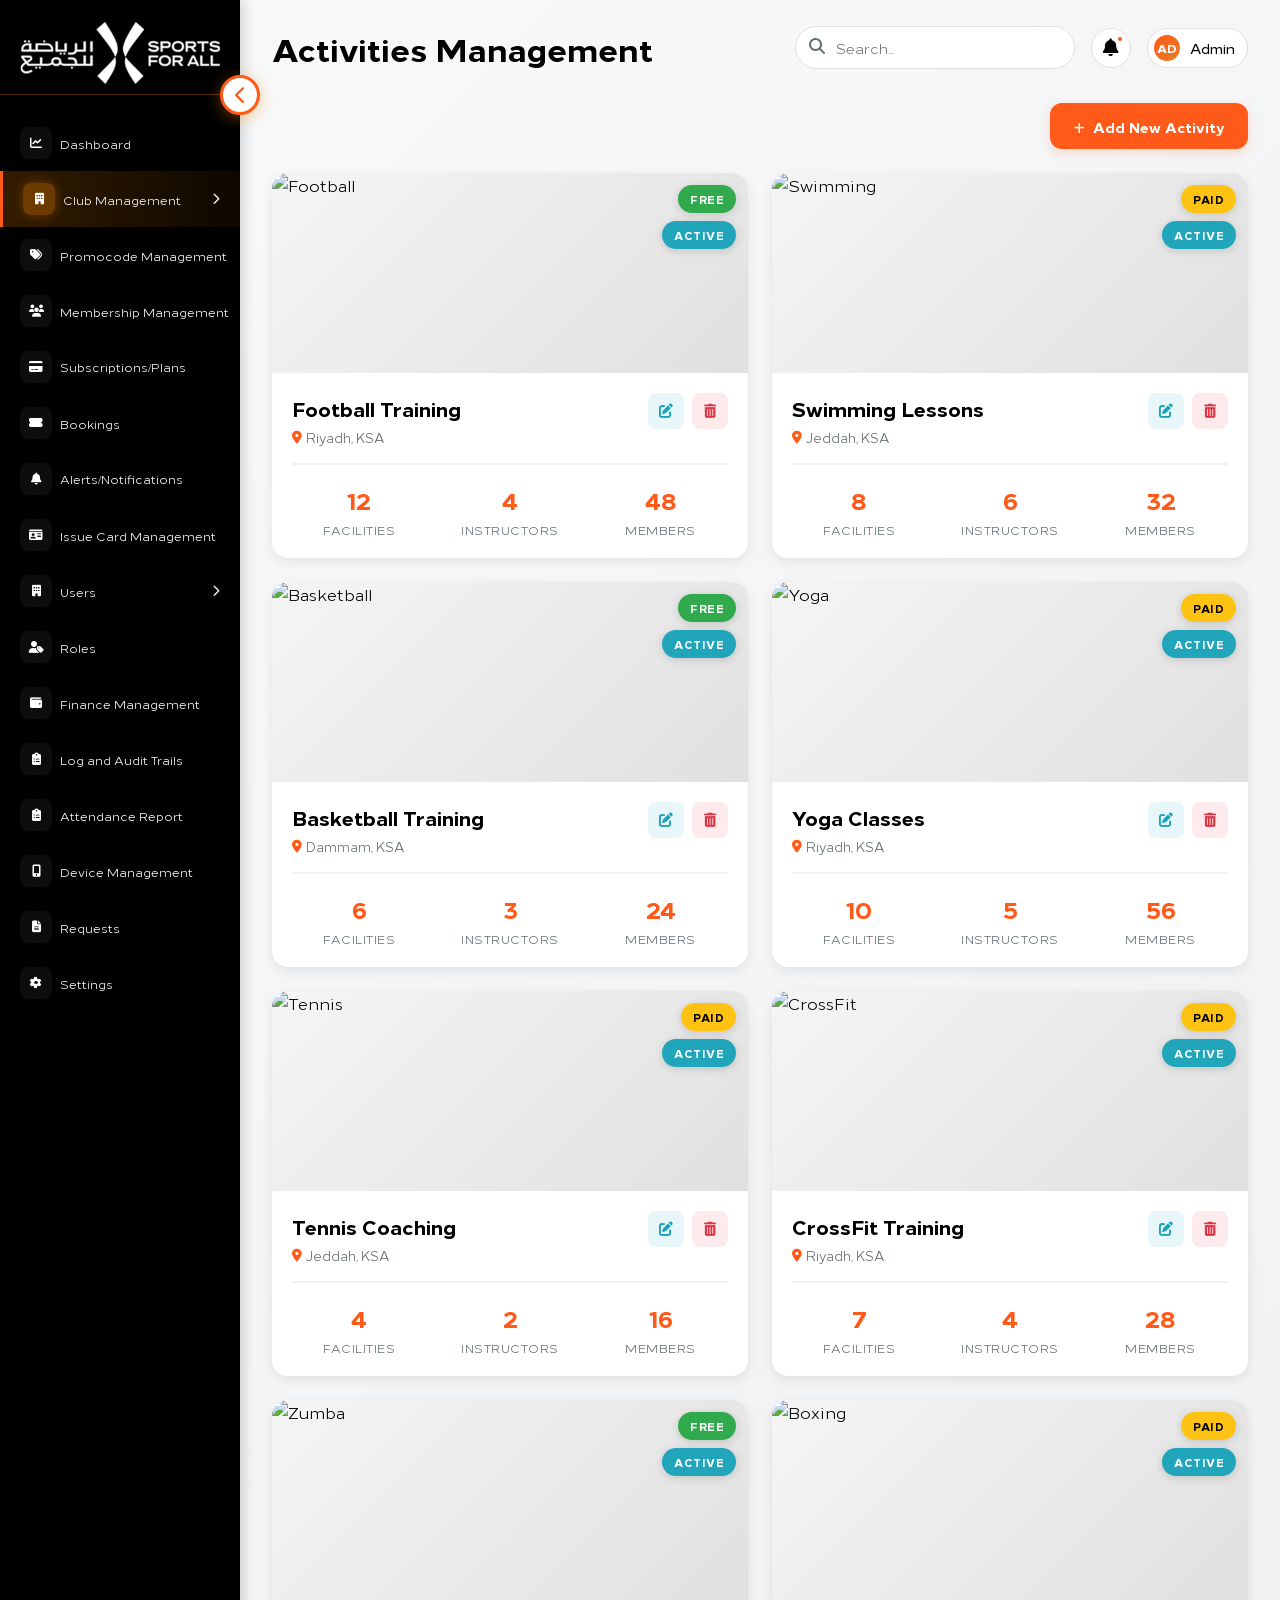
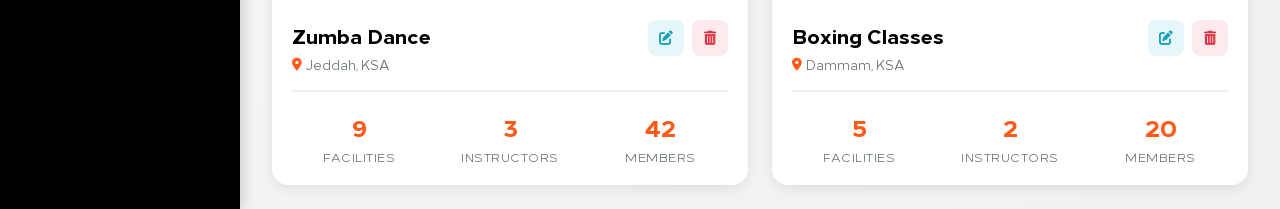
==== activity_master.html @ 1f958619 "initial commit" ====
<!DOCTYPE html>
<html lang="en">
<head>
    <meta charset="UTF-8">
    <meta name="viewport" content="width=device-width, initial-scale=1.0">
    <title>Activities Management - Club Management System</title>
    <link rel="stylesheet" href="https://cdnjs.cloudflare.com/ajax/libs/font-awesome/6.4.0/css/all.min.css">
    <link rel="stylesheet" href="assets/fonts/main_font/stylesheet.css">
    <link rel="stylesheet" href="assets/css/activity_style.css">
    <link rel="stylesheet" href="assets/css/style.css">
    <style>
        
        .logo {
            padding: 0 20px 8px;
            border-bottom: 1px solid rgba(255, 140, 0, 0.3);
            margin-bottom: 20px;
            transition: all 0.3s ease;
            min-height: 75px; 
        }
        
        .logo img{
            width: 100%;
        }

        .collaps_logo{
            display: none;
        }

        .sidebar.collapsed .collaps_logo{
            display: block;
            width: 100%;
            margin: auto;
        }

        .sidebar.collapsed .main_logo{
            display: none;
        }

        .sidebar.collapsed .logo p {
            display: none;
        }

        .menu-toggle {
            position: absolute;
            top: 75px;
            right: -20px;
            width: 40px;
            height: 40px;
            background: white;
            border: 3px solid var(--orange-color);
            border-radius: 50%;
            cursor: pointer;
            z-index: 1001;
            display: flex;
            justify-content: center;
            align-items: center;
            transition: all 0.3s;
            box-shadow: 0 3px 15px rgba(255, 140, 0, 0.4);
        }

        .menu-toggle:hover {
            background: var(--orange-color);
            transform: scale(1.15);
            box-shadow: 0 5px 20px rgba(255, 140, 0, 0.6);
        }

        .menu-toggle::before {
            content: '\f053';
            font-family: 'Font Awesome 6 Free';
            font-weight: 900;
            font-size: 18px;
            color: var(--orange-color);
            transition: all 0.3s;
        }

        .menu-toggle:hover::before {
            color: white;
        }

        .sidebar.collapsed .menu-toggle {
            right: -20px;
        }

        .sidebar.collapsed .menu-toggle::before {
            content: '\f054';
        }

        .nav-group { display: block; }
        .nav-group .nav-item { position: relative; }
        .nav-group .nav-item .caret { margin-left: auto; transition: transform 0.25s ease; color: rgba(255,255,255,0.9); font-size: 12px; display:flex; align-items:center; }
        .nav-group.open .nav-item .caret { transform: rotate(90deg); }

        .sub-menu {
            max-height: 0;
            overflow: hidden;
            transition: max-height 0.28s ease;
            margin-left: 4px;
        }
        .nav-group.open .sub-menu { max-height: 600px; /* enough for a few items */ }

        .sub-menu a {
            display: flex;
            align-items: center;
            gap: 8px;
            padding: 10px 36px;
            color: white !important;
            text-decoration: none !important;
            font-size: 13px;
            background: transparent;
        }
        .sub-menu a:hover {
            background: rgba(255,140,0,0.08);
        }

        /* hide submenu when sidebar is collapsed */
        .sidebar.collapsed .sub-menu { display: none !important; }

    </style>

</head>
<body>
       <button class="mobile-toggle" id="mobileToggle">
        <span></span>
        <span></span>
        <span></span>
    </button>

    <div class="sidebar-overlay" id="sidebarOverlay"></div>

    <div class="container">
        <div class="sidebar" id="sidebar">
            <button class="menu-toggle" id="menuToggle"></button>
            
            <div class="logo">
                <img class="main_logo" src="assets/img/logo.png" alt="">
                <img class="collaps_logo" src="assets/img/logo_fav.png" alt="">
            </div>
            <a href="index.html" class="nav-item ">
                    <span class="icon"><i class="fas fa-chart-line"></i></span>
                    <span class="text">Dashboard</span>
                </a>

                 <div class="nav-group">
                    <a href="#" class="nav-item nav-toggle active">
                        <span class="icon"><i class="fas fa-building"></i></span>
                        <span class="text">Club Management</span>
                        <span class="caret"><i class="fas fa-chevron-right"></i></span>
                    </a>
                    <div class="sub-menu">
                       <!-- <a href="#" class="nav-item active" data-page="dashboard">
                        <i class="fas fa-home"></i>
                        <span>Dashboard</span>
                            </a> -->
                     <a href="club_management.html" class="nav-item" data-page="clubs">
                            <i class="fas fa-building"></i>
                            <span>Clubs</span>
                        </a>
                        <a href="facilities-page.html" class="nav-item" data-page="facilities">
                            <i class="fas fa-door-open"></i>
                            <span>Facilities</span>
                        </a>
                        <a href="activity_master.html" class="nav-item active" data-page="activities">
                            <i class="fas fa-running"></i>
                            <span>Activities</span>
                        </a>
                         <a href="location_master.html" class="nav-item" data-page="locationmaster">
                            <i class="fas fa-map-marker-alt"></i>
                            <span>Location Master</span>
                        </a>
    
                        
                    </div>
                </div>


                <a href="promocode_management.html" class="nav-item">
                <span class="icon"><i class="fas fa-tags"></i></span>
                <span class="text">Promocode Management</span>
                </a>

               
                <a href="membership_management.html" class="nav-item">
                    <span class="icon"><i class="fas fa-users"></i></span>
                    <span class="text">Membership Management</span>
                </a>

                <a href="subscription.html" class="nav-item">
                    <span class="icon"><i class="fas fa-credit-card"></i></span>
                    <span class="text">Subscriptions/Plans</span>
                </a>

                   <a href="subscription.html" class="nav-item">
                    <span class="icon"><i class="fas fa-ticket-alt"></i></span>
                    <span class="text">Bookings</span>
                    </a>

                     <a href="subscription.html" class="nav-item">
                        <span class="icon"><i class="fas fa-bell"></i></span>
                        <span class="text">Alerts/Notifications</span>
                        </a>

                      <a href="subscription.html" class="nav-item">
                        <span class="icon"><i class="fas fa-id-card"></i></span>
                        <span class="text">Issue Card Management</span>
                        </a>

                    <div class="nav-group">
                    <a href="#" class="nav-item nav-toggle">
                        <span class="icon"><i class="fas fa-building"></i></span>
                        <span class="text">Users</span>
                        <span class="caret"><i class="fas fa-chevron-right"></i></span>
                    </a>
                    <div class="sub-menu">
                         <a href="#" class="nav-item" data-page="trainer">
                        <i class="fas fa-user-shield"></i>
                        <span>Administrators</span>
                        </a>


                        <a href="#" class="nav-item" data-page="traner">
                            <i class="fas fa-running"></i>
                            <span>Trainers</span>
                        </a> 

                        <a href="#" class="nav-item" data-page="traner">
                            <i class="fas fa-hands-helping"></i>
                            <span>Volunteer</span>
                        </a> 
                       
                    </div>
                </div>

                    <a href="subscription.html" class="nav-item">
                    <span class="icon"><i class="fas fa-user-tag"></i></span>
                    <span class="text">Roles</span>
                    </a>

                     <a href="subscription.html" class="nav-item">
                    <span class="icon"><i class="fas fa-wallet"></i></span>
                    <span class="text">Finance Management</span>
                    </a>

                          <a href="subscription.html" class="nav-item">
                        <span class="icon"><i class="fas fa-clipboard-list"></i></span>
                        <span class="text">Log and Audit Trails</span>
                        </a>


        

                <a href="attendance-report.html" class="nav-item">
                    <span class="icon"><i class="fas fa-clipboard-list"></i></span>
                    <span class="text">Attendance Report</span>
                </a>


                <a href="device-management.html" class="nav-item">
                    <span class="icon"><i class="fas fa-mobile-alt"></i></span>
                    <span class="text">Device Management</span>
                </a>



                <a href="requests.html" class="nav-item">
                    <span class="icon"><i class="fas fa-file-alt"></i></span>
                    <span class="text">Requests</span>
                </a>

                <a href="settings.html" class="nav-item">
                    <span class="icon"><i class="fas fa-cog"></i></span>
                    <span class="text">Settings</span>
                </a>

        </div>
        <!-- Main Content -->
        <div class="main-content">
            <div class="page-header">
                <h1>Activities Management</h1>

                  <div class="header-right">
                    <div class="search-container">
                        <i class="fas fa-search search-icon"></i>
                        <input type="text" class="search-input" placeholder="Search...">
                    </div>
                    <button class="icon-button">
                        <i class="fas fa-bell" style="font-size: 18px;"></i>
                        <span class="notification-badge"></span>
                    </button>
                    <div class="profile-section">
                        <div class="profile-pic">AD</div>
                        <span class="profile-name">Admin</span>
                    </div>
                </div>
                
            </div>

            <div class="header-actions header-actionbet_end">
                    <button class="add-btn">
                        <span>+</span> Add New Activity
                    </button>
                </div>

            <div class="activities-grid">
                <!-- Activity Card 1 - Football -->
                <div class="activity-card">
                    <div class="activity-image">
                        <img src="https://images.unsplash.com/photo-1579952363873-27f3bade9f55?w=500&h=300&fit=crop" alt="Football">
                        <div class="activity-badges">
                            <span class="badge badge-free">Free</span>
                            <span class="badge badge-status">Active</span>
                        </div>
                    </div>
                    <div class="activity-content">
                        <div class="activity-header">
                            <div>
                                <h3 class="activity-title">Football Training</h3>
                                <p class="activity-location">Riyadh, KSA</p>
                            </div>
                            <div class="activity-actions">
                                <div class="action-icon edit"><i class="fas fa-edit"></i></div>
                                <div class="action-icon delete"><i class="fas fa-trash-alt"></i></div>
                            </div>
                        </div>
                        <div class="activity-stats">
                            <div class="stat-item">
                                <div class="stat-number">12</div>
                                <div class="stat-label">Facilities</div>
                            </div>
                            <div class="stat-item">
                                <div class="stat-number">4</div>
                                <div class="stat-label">Instructors</div>
                            </div>
                            <div class="stat-item">
                                <div class="stat-number">48</div>
                                <div class="stat-label">Members</div>
                            </div>
                        </div>
                    </div>
                </div>

                <!-- Activity Card 2 - Swimming -->
                <div class="activity-card">
                    <div class="activity-image">
                        <img src="https://images.unsplash.com/photo-1519315901367-f34ff9154487?w=500&h=300&fit=crop" alt="Swimming">
                        <div class="activity-badges">
                            <span class="badge badge-paid">Paid</span>
                            <span class="badge badge-status">Active</span>
                        </div>
                    </div>
                    <div class="activity-content">
                        <div class="activity-header">
                            <div>
                                <h3 class="activity-title">Swimming Lessons</h3>
                                <p class="activity-location">Jeddah, KSA</p>
                            </div>
                            <div class="activity-actions">
                                <div class="action-icon edit"><i class="fas fa-edit"></i></div>
                                <div class="action-icon delete"><i class="fas fa-trash-alt"></i></div>
                            </div>
                        </div>
                        <div class="activity-stats">
                            <div class="stat-item">
                                <div class="stat-number">8</div>
                                <div class="stat-label">Facilities</div>
                            </div>
                            <div class="stat-item">
                                <div class="stat-number">6</div>
                                <div class="stat-label">Instructors</div>
                            </div>
                            <div class="stat-item">
                                <div class="stat-number">32</div>
                                <div class="stat-label">Members</div>
                            </div>
                        </div>
                    </div>
                </div>

                <!-- Activity Card 3 - Basketball -->
                <div class="activity-card">
                    <div class="activity-image">
                        <img src="https://images.unsplash.com/photo-1546519638-68e109498ffc?w=500&h=300&fit=crop" alt="Basketball">
                        <div class="activity-badges">
                            <span class="badge badge-free">Free</span>
                            <span class="badge badge-status">Active</span>
                        </div>
                    </div>
                    <div class="activity-content">
                        <div class="activity-header">
                            <div>
                                <h3 class="activity-title">Basketball Training</h3>
                                <p class="activity-location">Dammam, KSA</p>
                            </div>
                            <div class="activity-actions">
                                <div class="action-icon edit"><i class="fas fa-edit"></i></div>
                                <div class="action-icon delete"><i class="fas fa-trash-alt"></i></div>
                            </div>
                        </div>
                        <div class="activity-stats">
                            <div class="stat-item">
                                <div class="stat-number">6</div>
                                <div class="stat-label">Facilities</div>
                            </div>
                            <div class="stat-item">
                                <div class="stat-number">3</div>
                                <div class="stat-label">Instructors</div>
                            </div>
                            <div class="stat-item">
                                <div class="stat-number">24</div>
                                <div class="stat-label">Members</div>
                            </div>
                        </div>
                    </div>
                </div>

                <!-- Activity Card 4 - Yoga -->
                <div class="activity-card">
                    <div class="activity-image">
                        <img src="https://images.unsplash.com/photo-1544367567-0f2fcb009e0b?w=500&h=300&fit=crop" alt="Yoga">
                        <div class="activity-badges">
                            <span class="badge badge-paid">Paid</span>
                            <span class="badge badge-status">Active</span>
                        </div>
                    </div>
                    <div class="activity-content">
                        <div class="activity-header">
                            <div>
                                <h3 class="activity-title">Yoga Classes</h3>
                                <p class="activity-location">Riyadh, KSA</p>
                            </div>
                            <div class="activity-actions">
                                <div class="action-icon edit"><i class="fas fa-edit"></i></div>
                                <div class="action-icon delete"><i class="fas fa-trash-alt"></i></div>
                            </div>
                        </div>
                        <div class="activity-stats">
                            <div class="stat-item">
                                <div class="stat-number">10</div>
                                <div class="stat-label">Facilities</div>
                            </div>
                            <div class="stat-item">
                                <div class="stat-number">5</div>
                                <div class="stat-label">Instructors</div>
                            </div>
                            <div class="stat-item">
                                <div class="stat-number">56</div>
                                <div class="stat-label">Members</div>
                            </div>
                        </div>
                    </div>
                </div>

                <!-- Activity Card 5 - Tennis -->
                <div class="activity-card">
                    <div class="activity-image">
                        <img src="https://images.unsplash.com/photo-1622279457486-62dcc4a431d6?w=500&h=300&fit=crop" alt="Tennis">
                        <div class="activity-badges">
                            <span class="badge badge-paid">Paid</span>
                            <span class="badge badge-status">Active</span>
                        </div>
                    </div>
                    <div class="activity-content">
                        <div class="activity-header">
                            <div>
                                <h3 class="activity-title">Tennis Coaching</h3>
                                <p class="activity-location">Jeddah, KSA</p>
                            </div>
                            <div class="activity-actions">
                                <div class="action-icon edit"><i class="fas fa-edit"></i></div>
                                <div class="action-icon delete"><i class="fas fa-trash-alt"></i></div>
                            </div>
                        </div>
                        <div class="activity-stats">
                            <div class="stat-item">
                                <div class="stat-number">4</div>
                                <div class="stat-label">Facilities</div>
                            </div>
                            <div class="stat-item">
                                <div class="stat-number">2</div>
                                <div class="stat-label">Instructors</div>
                            </div>
                            <div class="stat-item">
                                <div class="stat-number">16</div>
                                <div class="stat-label">Members</div>
                            </div>
                        </div>
                    </div>
                </div>

                <!-- Activity Card 6 - CrossFit -->
                <div class="activity-card">
                    <div class="activity-image">
                        <img src="https://images.unsplash.com/photo-1534438327276-14e5300c3a48?w=500&h=300&fit=crop" alt="CrossFit">
                        <div class="activity-badges">
                            <span class="badge badge-paid">Paid</span>
                            <span class="badge badge-status">Active</span>
                        </div>
                    </div>
                    <div class="activity-content">
                        <div class="activity-header">
                            <div>
                                <h3 class="activity-title">CrossFit Training</h3>
                                <p class="activity-location">Riyadh, KSA</p>
                            </div>
                            <div class="activity-actions">
                                <div class="action-icon edit"><i class="fas fa-edit"></i></div>
                                <div class="action-icon delete"><i class="fas fa-trash-alt"></i></div>
                            </div>
                        </div>
                        <div class="activity-stats">
                            <div class="stat-item">
                                <div class="stat-number">7</div>
                                <div class="stat-label">Facilities</div>
                            </div>
                            <div class="stat-item">
                                <div class="stat-number">4</div>
                                <div class="stat-label">Instructors</div>
                            </div>
                            <div class="stat-item">
                                <div class="stat-number">28</div>
                                <div class="stat-label">Members</div>
                            </div>
                        </div>
                    </div>
                </div>

                <!-- Activity Card 7 - Zumba -->
                <div class="activity-card">
                    <div class="activity-image">
                        <img src="https://images.unsplash.com/photo-1518611012118-696072aa579a?w=500&h=300&fit=crop" alt="Zumba">
                        <div class="activity-badges">
                            <span class="badge badge-free">Free</span>
                            <span class="badge badge-status">Active</span>
                        </div>
                    </div>
                    <div class="activity-content">
                        <div class="activity-header">
                            <div>
                                <h3 class="activity-title">Zumba Dance</h3>
                                <p class="activity-location">Jeddah, KSA</p>
                            </div>
                            <div class="activity-actions">
                                <div class="action-icon edit"><i class="fas fa-edit"></i></div>
                                <div class="action-icon delete"><i class="fas fa-trash-alt"></i></div>
                            </div>
                        </div>
                        <div class="activity-stats">
                            <div class="stat-item">
                                <div class="stat-number">9</div>
                                <div class="stat-label">Facilities</div>
                            </div>
                            <div class="stat-item">
                                <div class="stat-number">3</div>
                                <div class="stat-label">Instructors</div>
                            </div>
                            <div class="stat-item">
                                <div class="stat-number">42</div>
                                <div class="stat-label">Members</div>
                            </div>
                        </div>
                    </div>
                </div>

                <!-- Activity Card 8 - Boxing -->
                <div class="activity-card">
                    <div class="activity-image">
                        <img src="https://images.unsplash.com/photo-1549719386-74dfcbf7dbed?w=500&h=300&fit=crop" alt="Boxing">
                        <div class="activity-badges">
                            <span class="badge badge-paid">Paid</span>
                            <span class="badge badge-status">Active</span>
                        </div>
                    </div>
                    <div class="activity-content">
                        <div class="activity-header">
                            <div>
                                <h3 class="activity-title">Boxing Classes</h3>
                                <p class="activity-location">Dammam, KSA</p>
                            </div>
                            <div class="activity-actions">
                                <div class="action-icon edit"><i class="fas fa-edit"></i></div>
                                <div class="action-icon delete"><i class="fas fa-trash-alt"></i></div>
                            </div>
                        </div>
                        <div class="activity-stats">
                            <div class="stat-item">
                                <div class="stat-number">5</div>
                                <div class="stat-label">Facilities</div>
                            </div>
                            <div class="stat-item">
                                <div class="stat-number">2</div>
                                <div class="stat-label">Instructors</div>
                            </div>
                            <div class="stat-item">
                                <div class="stat-number">20</div>
                                <div class="stat-label">Members</div>
                            </div>
                        </div>
                    </div>
                </div>
            </div>
        </div>
    </div>

    <!-- Activity Modal -->
    <div class="modal" id="activityModal">
        <div class="modal-content">
            <div class="modal-header">
                <h2 id="modalTitle">Add New Activity</h2>
                <button class="modal-close" onclick="closeModal()">
                    <i class="fas fa-times"></i>
                </button>
            </div>
            <div class="modal-body">
                <form id="activityForm">
                    <input type="hidden" id="activityId" name="activityId">

                    <!-- Activity Image Upload -->
                    <div class="form-group full-width">
                        <label>Activity Image <span class="required">*</span></label>
                        <div class="file-upload-area" id="fileUploadArea">
                            <div class="file-upload-icon">
                                <i class="fas fa-cloud-upload-alt"></i>
                            </div>
                            <div class="file-upload-text">
                                Click to upload or drag and drop
                            </div>
                            <div class="file-upload-subtext">
                                PNG, JPG or WEBP (max. 5MB)
                            </div>
                            <input type="file" id="activityImageInput" name="activityImage" accept="image/*">
                        </div>
                        <div class="image-preview" id="imagePreview">
                            <img id="previewImg" src="" alt="Preview">
                        </div>
                    </div>

                    <!-- Basic Information -->
                    <div class="form-row">
                        <div class="form-group">
                            <label>Activity Name <span class="required">*</span></label>
                            <input type="text" class="form-control" id="activityName" name="activityName" placeholder="e.g., Swimming Lessons" required>
                        </div>
                        <div class="form-group">
                            <label>Category <span class="required">*</span></label>
                            <select class="form-control" id="activityCategory" name="activityCategory" required>
                                <option value="">Select category</option>
                                <option value="fitness">Fitness</option>
                                <option value="aquatics">Aquatics</option>
                                <option value="sports">Sports</option>
                                <option value="wellness">Wellness</option>
                                <option value="martial-arts">Martial Arts</option>
                                <option value="dance">Dance</option>
                                <option value="other">Other</option>
                            </select>
                        </div>
                    </div>

                    <div class="form-row">
                        <div class="form-group">
                            <label>Facility <span class="required">*</span></label>
                            <select class="form-control" id="activityFacility" name="activityFacility" required>
                                <option value="">Select facility</option>
                                <option value="1">Olympic Pool - Riyadh</option>
                                <option value="2">Main Gym - Jeddah</option>
                                <option value="3">Tennis Court #1 - Riyadh</option>
                                <option value="4">Yoga Studio - Dammam</option>
                                <option value="5">Basketball Court - Jeddah</option>
                                <option value="6">Dance Studio - Riyadh</option>
                            </select>
                        </div>
                        <div class="form-group">
                            <label>Location <span class="required">*</span></label>
                            <select class="form-control" id="activityLocation" name="activityLocation" required>
                                <option value="">Select location</option>
                                <option value="riyadh">Riyadh, KSA</option>
                                <option value="jeddah">Jeddah, KSA</option>
                                <option value="dammam">Dammam, KSA</option>
                                <option value="mecca">Mecca, KSA</option>
                                <option value="medina">Medina, KSA</option>
                            </select>
                        </div>
                    </div>

                    <!-- Instructor and Capacity -->
                    <div class="form-row">
                        <div class="form-group">
                            <label>Primary Instructor <span class="required">*</span></label>
                            <select class="form-control" id="primaryInstructor" name="primaryInstructor" required>
                                <option value="">Select instructor</option>
                                <option value="1">Coach Ahmed Al-Rashid</option>
                                <option value="2">Coach Sarah Mohammed</option>
                                <option value="3">Coach Mohammed Saleh</option>
                                <option value="4">Coach Fatima Hassan</option>
                                <option value="5">Coach Khalid Ibrahim</option>
                                <option value="6">Coach Layla Omar</option>
                            </select>
                        </div>
                        <div class="form-group">
                            <label>Backup Instructor</label>
                            <select class="form-control" id="backupInstructor" name="backupInstructor">
                                <option value="">Select backup instructor</option>
                                <option value="1">Coach Ahmed Al-Rashid</option>
                                <option value="2">Coach Sarah Mohammed</option>
                                <option value="3">Coach Mohammed Saleh</option>
                                <option value="4">Coach Fatima Hassan</option>
                                <option value="5">Coach Khalid Ibrahim</option>
                                <option value="6">Coach Layla Omar</option>
                            </select>
                        </div>
                    </div>

                    <div class="form-row">
                        <div class="form-group">
                            <label>Maximum Capacity <span class="required">*</span></label>
                            <input type="number" class="form-control" id="maxCapacity" name="maxCapacity" placeholder="e.g., 30" min="1" required>
                            <div class="form-hint">Maximum number of participants</div>
                        </div>
                        <div class="form-group">
                            <label>Minimum Capacity</label>
                            <input type="number" class="form-control" id="minCapacity" name="minCapacity" placeholder="e.g., 5" min="1">
                            <div class="form-hint">Minimum participants to run</div>
                        </div>
                    </div>

                    <!-- Schedule -->
                    <div class="form-group full-width">
                        <label>Schedule Days <span class="required">*</span></label>
                        <div class="checkbox-group">
                            <div class="checkbox-item">
                                <input type="checkbox" id="monday" name="scheduleDays" value="monday">
                                <label for="monday">Monday</label>
                            </div>
                            <div class="checkbox-item">
                                <input type="checkbox" id="tuesday" name="scheduleDays" value="tuesday">
                                <label for="tuesday">Tuesday</label>
                            </div>
                            <div class="checkbox-item">
                                <input type="checkbox" id="wednesday" name="scheduleDays" value="wednesday">
                                <label for="wednesday">Wednesday</label>
                            </div>
                            <div class="checkbox-item">
                                <input type="checkbox" id="thursday" name="scheduleDays" value="thursday">
                                <label for="thursday">Thursday</label>
                            </div>
                            <div class="checkbox-item">
                                <input type="checkbox" id="friday" name="scheduleDays" value="friday">
                                <label for="friday">Friday</label>
                            </div>
                            <div class="checkbox-item">
                                <input type="checkbox" id="saturday" name="scheduleDays" value="saturday">
                                <label for="saturday">Saturday</label>
                            </div>
                            <div class="checkbox-item">
                                <input type="checkbox" id="sunday" name="scheduleDays" value="sunday">
                                <label for="sunday">Sunday</label>
                            </div>
                        </div>
                    </div>

                    <div class="form-row">
                        <div class="form-group">
                            <label>Start Time <span class="required">*</span></label>
                            <input type="time" class="form-control" id="startTime" name="startTime" required>
                        </div>
                        <div class="form-group">
                            <label>Duration (minutes) <span class="required">*</span></label>
                            <input type="number" class="form-control" id="duration" name="duration" placeholder="e.g., 60" min="15" step="15" required>
                        </div>
                    </div>

                    <!-- Pricing -->
                    <div class="form-row">
                        <div class="form-group">
                            <label>Pricing Type <span class="required">*</span></label>
                            <select class="form-control" id="pricingType" name="pricingType" required>
                                <option value="">Select pricing type</option>
                                <option value="free">Free</option>
                                <option value="paid">Paid</option>
                            </select>
                        </div>
                        <div class="form-group">
                            <label>Price (SAR)</label>
                            <input type="number" class="form-control" id="price" name="price" placeholder="0.00" step="0.01" min="0">
                            <div class="form-hint">Leave blank if free</div>
                        </div>
                    </div>

                    <div class="form-row">
                        <div class="form-group">
                            <label>Difficulty Level <span class="required">*</span></label>
                            <select class="form-control" id="difficultyLevel" name="difficultyLevel" required>
                                <option value="">Select level</option>
                                <option value="beginner">Beginner</option>
                                <option value="intermediate">Intermediate</option>
                                <option value="advanced">Advanced</option>
                                <option value="all-levels">All Levels</option>
                            </select>
                        </div>
                        <div class="form-group">
                            <label>Age Group <span class="required">*</span></label>
                            <select class="form-control" id="ageGroup" name="ageGroup" required>
                                <option value="">Select age group</option>
                                <option value="kids">Kids (6-12)</option>
                                <option value="teens">Teens (13-17)</option>
                                <option value="adults">Adults (18-59)</option>
                                <option value="seniors">Seniors (60+)</option>
                                <option value="all-ages">All Ages</option>
                            </select>
                        </div>
                    </div>

                    <!-- Status -->
                    <div class="form-row">
                        <div class="form-group">
                            <label>Status <span class="required">*</span></label>
                            <select class="form-control" id="activityStatus" name="activityStatus" required>
                                <option value="active">Active</option>
                                <option value="inactive">Inactive</option>
                                <option value="scheduled">Scheduled</option>
                                <option value="cancelled">Cancelled</option>
                            </select>
                        </div>
                        <div class="form-group">
                            <label>Required Equipment</label>
                            <input type="text" class="form-control" id="requiredEquipment" name="requiredEquipment" placeholder="e.g., Yoga mat, water bottle">
                        </div>
                    </div>

                    <!-- Description -->
                    <div class="form-group full-width">
                        <label>Description</label>
                        <textarea class="form-control" id="description" name="description" placeholder="Provide detailed information about this activity..."></textarea>
                    </div>

                    <div class="form-group full-width">
                        <label>Prerequisites</label>
                        <textarea class="form-control" id="prerequisites" name="prerequisites" placeholder="Any requirements or prerequisites for participants..." style="min-height: 80px;"></textarea>
                    </div>
                </form>
            </div>
            <div class="modal-footer">
                <button type="button" class="btn-cancel" onclick="closeModal()">Cancel</button>
                <button type="submit" form="activityForm" class="btn-submit">
                    <i class="fas fa-save"></i>
                    <span id="submitBtnText">Save Activity</span>
                </button>
            </div>
        </div>
    </div>

  <script>
            const mobileToggle = document.getElementById('mobileToggle');
        const menuToggle = document.getElementById('menuToggle');
        const sidebar = document.getElementById('sidebar');
        const sidebarOverlay = document.getElementById('sidebarOverlay');

        // Desktop toggle - collapse/expand sidebar
        menuToggle.addEventListener('click', function() {
            sidebar.classList.toggle('collapsed');
        });

        // Mobile toggle - show/hide sidebar
        mobileToggle.addEventListener('click', function() {
            mobileToggle.classList.toggle('active');
            sidebar.classList.toggle('mobile-active');
            sidebarOverlay.classList.toggle('active');
        });

        // Close sidebar when clicking overlay
        sidebarOverlay.addEventListener('click', function() {
            mobileToggle.classList.remove('active');
            sidebar.classList.remove('mobile-active');
            sidebarOverlay.classList.remove('active');
        });

        // Close sidebar when clicking nav items on mobile
        const navItems = document.querySelectorAll('.nav-item');
        navItems.forEach(item => {
            item.addEventListener('click', function(e) {
                // if this is the toggle for a nav-group, open/close submenu instead of closing sidebar
                if (item.classList.contains('nav-toggle')) {
                    e.preventDefault();
                    const group = item.parentElement;
                    group.classList.toggle('open');
                    return;
                }

                if (window.innerWidth <= 1024) {
                    mobileToggle.classList.remove('active');
                    sidebar.classList.remove('mobile-active');
                    sidebarOverlay.classList.remove('active');
                }
            });
        });

        // Handle window resize
        window.addEventListener('resize', function() {
            if (window.innerWidth > 1024) {
                sidebar.classList.remove('mobile-active');
                sidebarOverlay.classList.remove('active');
                mobileToggle.classList.remove('active');
            } else {
                sidebar.classList.remove('collapsed');
            }
        });

        // Modal Functions
        function openModal(mode = 'add', activityData = null) {
            activityModal.classList.add('active');
            document.body.style.overflow = 'hidden';
            
            if (mode === 'edit' && activityData) {
                document.getElementById('modalTitle').textContent = 'Edit Activity';
                document.getElementById('submitBtnText').textContent = 'Update Activity';
                editingActivityId = activityData.id;
                
                // Populate form with activity data
                populateForm(activityData);
            } else {
                document.getElementById('modalTitle').textContent = 'Add New Activity';
                document.getElementById('submitBtnText').textContent = 'Save Activity';
                editingActivityId = null;
                activityForm.reset();
                document.getElementById('imagePreview').classList.remove('active');
            }
        }

        function closeModal() {
            activityModal.classList.remove('active');
            document.body.style.overflow = 'auto';
            activityForm.reset();
            editingActivityId = null;
            document.getElementById('imagePreview').classList.remove('active');
        }

        function populateForm(data) {
            // Populate all form fields with activity data
            document.getElementById('activityName').value = data.name || '';
            document.getElementById('activityCategory').value = data.category || '';
            document.getElementById('activityFacility').value = data.facility || '';
            document.getElementById('activityLocation').value = data.location || '';
            document.getElementById('primaryInstructor').value = data.instructor || '';
            document.getElementById('maxCapacity').value = data.capacity || '';
            document.getElementById('pricingType').value = data.pricing || '';
            document.getElementById('price').value = data.price || '';
            document.getElementById('difficultyLevel').value = data.difficulty || '';
            document.getElementById('ageGroup').value = data.ageGroup || '';
            document.getElementById('activityStatus').value = data.status || 'active';
            document.getElementById('description').value = data.description || '';
            
            // Show existing image if available
            if (data.image) {
                document.getElementById('previewImg').src = data.image;
                document.getElementById('imagePreview').classList.add('active');
            }
        }

        // Close modal when clicking outside
        activityModal.addEventListener('click', function(e) {
            if (e.target === activityModal) {
                closeModal();
            }
        });

        // Close modal on escape key
        document.addEventListener('keydown', function(e) {
            if (e.key === 'Escape' && activityModal.classList.contains('active')) {
                closeModal();
            }
        });

        // File Upload Handling
        const fileUploadArea = document.getElementById('fileUploadArea');
        const activityImageInput = document.getElementById('activityImageInput');
        const imagePreview = document.getElementById('imagePreview');
        const previewImg = document.getElementById('previewImg');

        fileUploadArea.addEventListener('click', function() {
            activityImageInput.click();
        });

        activityImageInput.addEventListener('change', function(e) {
            handleImageUpload(e.target.files[0]);
        });

        // Drag and drop
        fileUploadArea.addEventListener('dragover', function(e) {
            e.preventDefault();
            fileUploadArea.classList.add('drag-over');
        });

        fileUploadArea.addEventListener('dragleave', function() {
            fileUploadArea.classList.remove('drag-over');
        });

        fileUploadArea.addEventListener('drop', function(e) {
            e.preventDefault();
            fileUploadArea.classList.remove('drag-over');
            
            const file = e.dataTransfer.files[0];
            if (file && file.type.startsWith('image/')) {
                handleImageUpload(file);
            }
        });

        function handleImageUpload(file) {
            if (!file) return;
            
            // Check file size (5MB max)
            if (file.size > 5 * 1024 * 1024) {
                alert('File size must be less than 5MB');
                return;
            }
            
            // Check file type
            if (!file.type.startsWith('image/')) {
                alert('Please upload an image file');
                return;
            }
            
            const reader = new FileReader();
            reader.onload = function(e) {
                previewImg.src = e.target.result;
                imagePreview.classList.add('active');
            };
            reader.readAsDataURL(file);
        }

        // Form Submission
        activityForm.addEventListener('submit', function(e) {
            e.preventDefault();
            
            // Validate form
            if (!activityForm.checkValidity()) {
                activityForm.reportValidity();
                return;
            }

            // Check if at least one day is selected
            const scheduleDays = document.querySelectorAll('input[name="scheduleDays"]:checked');
            if (scheduleDays.length === 0) {
                alert('Please select at least one schedule day');
                return;
            }

            // Collect form data
            const formData = new FormData(activityForm);
            const activityData = {
                id: editingActivityId || Date.now(),
                name: formData.get('activityName'),
                category: formData.get('activityCategory'),
                facility: formData.get('activityFacility'),
                location: formData.get('activityLocation'),
                instructor: formData.get('primaryInstructor'),
                backupInstructor: formData.get('backupInstructor'),
                maxCapacity: formData.get('maxCapacity'),
                minCapacity: formData.get('minCapacity'),
                scheduleDays: Array.from(scheduleDays).map(cb => cb.value),
                startTime: formData.get('startTime'),
                duration: formData.get('duration'),
                pricing: formData.get('pricingType'),
                price: formData.get('price'),
                difficulty: formData.get('difficultyLevel'),
                ageGroup: formData.get('ageGroup'),
                status: formData.get('activityStatus'),
                equipment: formData.get('requiredEquipment'),
                description: formData.get('description'),
                prerequisites: formData.get('prerequisites'),
                image: previewImg.src
            };

            console.log('Activity Data:', activityData);

            if (editingActivityId) {
                // Update existing activity
                updateActivityCard(activityData);
                showNotification('Activity updated successfully!', 'success');
            } else {
                // Create new activity
                createActivityCard(activityData);
                showNotification('Activity created successfully!', 'success');
            }

            closeModal();
        });

        // Create new activity card
        function createActivityCard(data) {
            const activitiesGrid = document.querySelector('.activities-grid');
            const newCard = document.createElement('div');
            newCard.className = 'activity-card';
            newCard.dataset.activityId = data.id;
            
            newCard.innerHTML = `
                <div class="activity-image">
                    <img src="${data.image || 'https://images.unsplash.com/photo-1517836357463-d25dfeac3438?w=500&h=300&fit=crop'}" alt="${data.name}">
                    <div class="activity-badges">
                        <span class="badge ${data.pricing === 'free' ? 'badge-free' : 'badge-paid'}">${data.pricing === 'free' ? 'Free' : 'Paid'}</span>
                        <span class="badge ${data.status === 'active' ? 'badge-status' : 'badge-inactive'}">${data.status}</span>
                    </div>
                </div>
                <div class="activity-content">
                    <div class="activity-header">
                        <div>
                            <h3 class="activity-title">${data.name}</h3>
                            <p class="activity-location">${data.location}</p>
                        </div>
                        <div class="activity-actions">
                            <div class="action-icon edit" onclick="editActivity('${data.id}')"><i class="fas fa-edit"></i></div>
                            <div class="action-icon delete" onclick="deleteActivity('${data.id}')"><i class="fas fa-trash-alt"></i></div>
                        </div>
                    </div>
                    <div class="activity-stats">
                        <div class="stat-item">
                            <div class="stat-number">${Math.floor(Math.random() * 20) + 1}</div>
                            <div class="stat-label">Facilities</div>
                        </div>
                        <div class="stat-item">
                            <div class="stat-number">${Math.floor(Math.random() * 10) + 1}</div>
                            <div class="stat-label">Instructors</div>
                        </div>
                        <div class="stat-item">
                            <div class="stat-number">${Math.floor(Math.random() * 50) + 10}</div>
                            <div class="stat-label">Members</div>
                        </div>
                    </div>
                </div>
            `;
            
            activitiesGrid.insertBefore(newCard, activitiesGrid.firstChild);
            
            // Add animation
            newCard.style.animation = 'cardSlideIn 0.5s ease';
        }

        // Update existing activity card
        function updateActivityCard(data) {
            const card = document.querySelector(`[data-activity-id="${data.id}"]`);
            if (!card) return;
            
            const img = card.querySelector('.activity-image img');
            const badges = card.querySelector('.activity-badges');
            const title = card.querySelector('.activity-title');
            const location = card.querySelector('.activity-location');
            
            img.src = data.image || img.src;
            title.textContent = data.name;
            location.textContent = data.location;
            
            badges.innerHTML = `
                <span class="badge ${data.pricing === 'free' ? 'badge-free' : 'badge-paid'}">${data.pricing === 'free' ? 'Free' : 'Paid'}</span>
                <span class="badge ${data.status === 'active' ? 'badge-status' : 'badge-inactive'}">${data.status}</span>
            `;
        }

        // Edit activity
        function editActivity(activityId) {
            const card = document.querySelector(`[data-activity-id="${activityId}"]`);
            if (!card) return;
            
            // Extract data from card
            const activityData = {
                id: activityId,
                name: card.querySelector('.activity-title').textContent,
                location: card.querySelector('.activity-location').textContent,
                image: card.querySelector('.activity-image img').src,
                pricing: card.querySelector('.badge-free') ? 'free' : 'paid',
                status: card.querySelector('.badge-status') ? 'active' : 'inactive',
                // Add more fields as needed
                category: 'fitness',
                facility: '1',
                instructor: '1',
                capacity: '30',
                difficulty: 'all-levels',
                ageGroup: 'all-ages'
            };
            
            openModal('edit', activityData);
        }

        // Delete activity
        function deleteActivity(activityId) {
            if (confirm('Are you sure you want to delete this activity?')) {
                const card = document.querySelector(`[data-activity-id="${activityId}"]`);
                if (card) {
                    card.style.animation = 'fadeOut 0.3s ease';
                    setTimeout(() => {
                        card.remove();
                        showNotification('Activity deleted successfully!', 'success');
                    }, 300);
                }
            }
        }

        // Search functionality
        const searchInput = document.querySelector('.search-input');
        searchInput.addEventListener('input', function(e) {
            const searchTerm = e.target.value.toLowerCase();
            const activityCards = document.querySelectorAll('.activity-card');
            
            activityCards.forEach(card => {
                const title = card.querySelector('.activity-title').textContent.toLowerCase();
                const location = card.querySelector('.activity-location').textContent.toLowerCase();
                
                if (title.includes(searchTerm) || location.includes(searchTerm)) {
                    card.style.display = 'block';
                } else {
                    card.style.display = 'none';
                }
            });
        });

        // Add new activity button
        document.querySelector('.add-btn').addEventListener('click', function() {
            openModal('add');
        });

        // Notification function
        function showNotification(message, type = 'success') {
            const notification = document.createElement('div');
            notification.style.cssText = `
                position: fixed;
                top: 20px;
                right: 20px;
                padding: 16px 24px;
                background: ${type === 'success' ? '#28a745' : '#dc3545'};
                color: white;
                border-radius: 10px;
                box-shadow: 0 4px 12px rgba(0, 0, 0, 0.15);
                z-index: 10000;
                animation: slideInRight 0.3s ease;
                font-size: 14px;
                font-weight: 500;
                max-width: 300px;
            `;
            
            notification.innerHTML = `
                <i class="fas fa-${type === 'success' ? 'check-circle' : 'exclamation-circle'}"></i>
                ${message}
            `;
            
            document.body.appendChild(notification);
            
            setTimeout(() => {
                notification.style.animation = 'slideOutRight 0.3s ease';
                setTimeout(() => {
                    notification.remove();
                }, 300);
            }, 3000);
        }

        // Add activity ID to existing cards for demo
        document.querySelectorAll('.activity-card').forEach((card, index) => {
            card.dataset.activityId = `activity-${index + 1}`;
            
            // Update edit and delete button onclick
            const editBtn = card.querySelector('.action-icon.edit');
            const deleteBtn = card.querySelector('.action-icon.delete');
            
            editBtn.onclick = function(e) {
                e.stopPropagation();
                editActivity(card.dataset.activityId);
            };
            
            deleteBtn.onclick = function(e) {
                e.stopPropagation();
                deleteActivity(card.dataset.activityId);
            };
        });

        // Make edit and delete functions global
        window.editActivity = editActivity;
        window.deleteActivity = deleteActivity;
    </script>

    <style>
        @keyframes fadeOut {
            from {
                opacity: 1;
                transform: scale(1);
            }
            to {
                opacity: 0;
                transform: scale(0.9);
            }
        }

        @keyframes cardSlideIn {
            from {
                opacity: 0;
                transform: translateY(-20px);
            }
            to {
                opacity: 1;
                transform: translateY(0);
            }
        }

        @keyframes slideInRight {
            from {
                opacity: 0;
                transform: translateX(100px);
            }
            to {
                opacity: 1;
                transform: translateX(0);
            }
        }

        @keyframes slideOutRight {
            from {
                opacity: 1;
                transform: translateX(0);
            }
            to {
                opacity: 0;
                transform: translateX(100px);
            }
        }
    </style>
</body>
</html>
---- assets/fonts/main_font/stylesheet.css ----
@font-face {
    font-family: 'Loew Next';
    src: url('LoewNext-Bold.woff2') format('woff2'),
        url('LoewNext-Bold.woff') format('woff');
    font-weight: bold;
    font-style: normal;
    font-display: swap;
}

@font-face {
    font-family: 'Loew Next';
    src: url('LoewNext-Black.woff2') format('woff2'),
        url('LoewNext-Black.woff') format('woff');
    font-weight: 900;
    font-style: normal;
    font-display: swap;
}

@font-face {
    font-family: 'Loew Next';
    src: url('LoewNext-BlackItalic.woff2') format('woff2'),
        url('LoewNext-BlackItalic.woff') format('woff');
    font-weight: 900;
    font-style: italic;
    font-display: swap;
}

@font-face {
    font-family: 'Loew Next';
    src: url('LoewNext-Medium.woff2') format('woff2'),
        url('LoewNext-Medium.woff') format('woff');
    font-weight: 500;
    font-style: normal;
    font-display: swap;
}

@font-face {
    font-family: 'Loew Next';
    src: url('LoewNext-Heavy.woff2') format('woff2'),
        url('LoewNext-Heavy.woff') format('woff');
    font-weight: 900;
    font-style: normal;
    font-display: swap;
}

@font-face {
    font-family: 'Loew Next';
    src: url('LoewNext-Light.woff2') format('woff2'),
        url('LoewNext-Light.woff') format('woff');
    font-weight: 300;
    font-style: normal;
    font-display: swap;
}

@font-face {
    font-family: 'Loew Next';
    src: url('LoewNext-HeavyItalic.woff2') format('woff2'),
        url('LoewNext-HeavyItalic.woff') format('woff');
    font-weight: 900;
    font-style: italic;
    font-display: swap;
}

@font-face {
    font-family: 'Loew Next';
    src: url('LoewNext-Regular.woff2') format('woff2'),
        url('LoewNext-Regular.woff') format('woff');
    font-weight: normal;
    font-style: normal;
    font-display: swap;
}

@font-face {
    font-family: 'Loew Next';
    src: url('LoewNext-MediumItalic.woff2') format('woff2'),
        url('LoewNext-MediumItalic.woff') format('woff');
    font-weight: 500;
    font-style: italic;
    font-display: swap;
}

@font-face {
    font-family: 'Loew Next';
    src: url('LoewNext-Italic.woff2') format('woff2'),
        url('LoewNext-Italic.woff') format('woff');
    font-weight: normal;
    font-style: italic;
    font-display: swap;
}

@font-face {
    font-family: 'Loew Next';
    src: url('LoewNext-ExtraBoldItalic.woff2') format('woff2'),
        url('LoewNext-ExtraBoldItalic.woff') format('woff');
    font-weight: bold;
    font-style: italic;
    font-display: swap;
}

@font-face {
    font-family: 'Loew Next';
    src: url('LoewNext-BoldItalic.woff2') format('woff2'),
        url('LoewNext-BoldItalic.woff') format('woff');
    font-weight: bold;
    font-style: italic;
    font-display: swap;
}

@font-face {
    font-family: 'Loew Next';
    src: url('LoewNext-LightItalic.woff2') format('woff2'),
        url('LoewNext-LightItalic.woff') format('woff');
    font-weight: 300;
    font-style: italic;
    font-display: swap;
}

@font-face {
    font-family: 'Loew Next';
    src: url('LoewNext-Thin.woff2') format('woff2'),
        url('LoewNext-Thin.woff') format('woff');
    font-weight: 100;
    font-style: normal;
    font-display: swap;
}

@font-face {
    font-family: 'Loew Next';
    src: url('LoewNext-ExtraBold.woff2') format('woff2'),
        url('LoewNext-ExtraBold.woff') format('woff');
    font-weight: bold;
    font-style: normal;
    font-display: swap;
}

@font-face {
    font-family: 'Loew Next';
    src: url('LoewNext-ThinItalic.woff2') format('woff2'),
        url('LoewNext-ThinItalic.woff') format('woff');
    font-weight: 100;
    font-style: italic;
    font-display: swap;
}
---- assets/css/activity_style.css ----
:root {
            --black-color: #000;
            --orange-color: #FF5A19;
        }

        * {
            margin: 0;
            padding: 0;
            box-sizing: border-box;
        }

        body {
            font-family: 'Loew Next';
            background: linear-gradient(135deg, #f8f9fa 0%, #f0f1f3 100%);
            color: var(--black-color);
            overflow-x: hidden;
            min-height: 100vh;
        }

        .container {
            display: flex;
            min-height: 100vh;
        }

        /* Sidebar Styles */
        .sidebar {
            width: 240px;
            background: var(--black-color);
            color: white;
            padding: 20px 0;
            box-shadow: 4px 0 12px rgba(0, 0, 0, 0.15);
            flex-shrink: 0;
            transition: all 0.3s ease;
            position: relative;
        }

        .sidebar.collapsed {
            width: 70px;
        }

        .logo {
            padding: 0 20px 8px;
            border-bottom: 1px solid rgba(255, 140, 0, 0.3);
            margin-bottom: 20px;
            transition: all 0.3s ease;
            min-height: 75px;
            display: flex;
            align-items: center;
            justify-content: center;
        }

        .logo h2 {
            font-size: 20px;
            color: var(--orange-color);
            transition: all 0.3s ease;
        }

        .logo-icon {
            font-size: 32px;
            color: var(--orange-color);
            display: none;
        }

        .sidebar.collapsed .logo h2 {
            display: none;
        }

        .sidebar.collapsed .logo-icon {
            display: block;
        }

        .menu-toggle {
            position: absolute;
            top: 75px;
            right: -20px;
            width: 40px;
            height: 40px;
            background: white;
            border: 3px solid var(--orange-color);
            border-radius: 50%;
            cursor: pointer;
            z-index: 1001;
            display: flex;
            justify-content: center;
            align-items: center;
            transition: all 0.3s;
            box-shadow: 0 3px 15px rgba(255, 140, 0, 0.4);
        }

        .menu-toggle:hover {
            background: var(--orange-color);
            transform: scale(1.15);
            box-shadow: 0 5px 20px rgba(255, 140, 0, 0.6);
        }

        .menu-toggle::before {
            content: '\f053';
            font-family: 'Font Awesome 6 Free';
            font-weight: 900;
            font-size: 18px;
            color: var(--orange-color);
            transition: all 0.3s;
        }

        .menu-toggle:hover::before {
            color: white;
        }

        .sidebar.collapsed .menu-toggle::before {
            content: '\f054';
        }

        .nav-item {
            padding: 12px 20px;
            cursor: pointer;
            transition: all 0.3s ease;
            display: flex;
            align-items: center;
            gap: 8px;
            font-size: 12px;
            white-space: nowrap;
            overflow: hidden;
            position: relative;
            color: white;
            text-decoration: none;
        }

        .nav-item::before {
            content: '';
            position: absolute;
            left: 0;
            top: 0;
            bottom: 0;
            width: 3px;
            background: var(--orange-color);
            transform: scaleY(0);
            transition: transform 0.3s ease;
        }

        .nav-item:hover {
            background: rgba(255, 140, 0, 0.1);
        }

        .nav-item:hover::before {
            transform: scaleY(1);
        }

        .nav-item.active {
            background: linear-gradient(90deg, rgba(255, 140, 0, 0.2) 0%, rgba(255, 140, 0, 0.05) 100%);
            border-left: 3px solid var(--orange-color);
        }

        .nav-item .icon {
            min-width: 32px;
            height: 32px;
            display: flex;
            align-items: center;
            justify-content: center;
            border-radius: 8px;
            background: rgba(255, 255, 255, 0.05);
            transition: all 0.3s ease;
        }

        .nav-item:hover .icon {
            background: rgba(255, 140, 0, 0.2);
            transform: scale(1.1);
        }

        .nav-item.active .icon {
            background: rgba(255, 140, 0, 0.3);
            box-shadow: 0 0 12px rgba(255, 140, 0, 0.3);
        }

        .sidebar.collapsed .nav-item {
            justify-content: center;
            padding: 12px 10px;
        }

        .sidebar.collapsed .nav-item .text {
            display: none;
        }

        .sidebar.collapsed .nav-item.active {
            border-left: none;
            border-right: 3px solid var(--orange-color);
        }

        /* Main Content */
        .main-content {
            flex: 1;
            overflow-y: auto;
            padding: 24px 32px;
            transition: all 0.3s ease;
        }

        .page-header {
            display: flex;
            justify-content: space-between;
            align-items: center;
            margin-bottom: 32px;
            flex-wrap: wrap;
            gap: 20px;
        }

        .page-header h1 {
            font-size: 32px;
            font-weight: 600;
            color: var(--black-color);
            margin: 0;
        }

        .header-actions {
            display: flex;
            gap: 12px;
            align-items: center;
        }

        .search-container {
            position: relative;
            width: 320px;
        }

        .search-input {
            width: 100%;
            padding: 12px 16px 12px 44px;
            border: 2px solid #e0e0e0;
            border-radius: 12px;
            font-size: 14px;
            transition: all 0.3s;
            background: white;
        }

        .search-input:focus {
            outline: none;
            border-color: var(--orange-color);
            box-shadow: 0 0 0 3px rgba(255, 90, 25, 0.1);
        }

        .search-icon {
            position: absolute;
            left: 14px;
            top: 50%;
            transform: translateY(-50%);
            width: 20px;
            height: 20px;
            color: #636e72;
        }

        .add-btn {
            padding: 8px 24px;
            background: var(--orange-color);
            color: white;
            border: none;
            border-radius: 12px;
            cursor: pointer;
            font-size: 14px;
            font-weight: 600;
            display: flex;
            align-items: center;
            gap: 8px;
            transition: all 0.3s;
            box-shadow: 0 4px 12px rgba(255, 90, 25, 0.2);
        }

        .add-btn:hover {
            background: #e64e15;
            transform: translateY(-2px);
            box-shadow: 0 6px 20px rgba(255, 90, 25, 0.3);
        }

        .add-btn span {
            font-size: 20px;
            font-weight: 700;
        }

        /* Activities Grid */
        .activities-grid {
            display: grid;
            grid-template-columns: repeat(auto-fill, minmax(320px, 1fr));
            gap: 24px;
            margin-top: 24px;
        }

        .activity-card {
            background: white;
            border-radius: 16px;
            overflow: hidden;
            box-shadow: 0 4px 12px rgba(0, 0, 0, 0.08);
            transition: all 0.3s ease;
            cursor: pointer;
        }

        .activity-card:hover {
            transform: translateY(-8px);
            box-shadow: 0 8px 24px rgba(0, 0, 0, 0.12);
        }

        .activity-image {
            position: relative;
            height: 200px;
            overflow: hidden;
            background: linear-gradient(135deg, #f5f5f5 0%, #e0e0e0 100%);
        }

        .activity-image img {
            width: 100%;
            height: 100%;
            object-fit: cover;
            transition: transform 0.3s ease;
        }

        .activity-card:hover .activity-image img {
            transform: scale(1.1);
        }

        .activity-badges {
            position: absolute;
            top: 12px;
            right: 12px;
            display: flex;
            flex-direction: column;
            gap: 8px;
            align-items: flex-end;
        }

        .badge {
            padding: 6px 12px;
            border-radius: 20px;
            font-size: 11px;
            font-weight: 600;
            text-transform: uppercase;
            letter-spacing: 0.5px;
            backdrop-filter: blur(10px);
            box-shadow: 0 2px 8px rgba(0, 0, 0, 0.15);
        }

        .badge-free {
            background: rgba(40, 167, 69, 0.95);
            color: white;
        }

        .badge-paid {
            background: rgba(255, 193, 7, 0.95);
            color: #000;
        }

        .badge-status {
            background: rgba(23, 162, 184, 0.95);
            color: white;
        }

        .badge-inactive {
            background: rgba(108, 117, 125, 0.95);
            color: white;
        }

        .activity-content {
            padding: 20px;
        }

        .activity-header {
            display: flex;
            justify-content: space-between;
            align-items: flex-start;
            margin-bottom: 16px;
        }

        .activity-title {
            font-size: 20px;
            font-weight: 600;
            color: var(--black-color);
            margin-bottom: 4px;
        }

        .activity-location {
            font-size: 13px;
            color: #636e72;
            display: flex;
            align-items: center;
            gap: 4px;
        }

        .activity-location::before {
            content: '\f3c5';
            font-family: 'Font Awesome 6 Free';
            font-weight: 900;
            color: var(--orange-color);
        }

        .activity-actions {
            display: flex;
            gap: 8px;
        }

        .action-icon {
            width: 36px;
            height: 36px;
            border-radius: 8px;
            display: flex;
            align-items: center;
            justify-content: center;
            cursor: pointer;
            transition: all 0.3s;
            font-size: 14px;
        }

        .action-icon.edit {
            background: rgba(23, 162, 184, 0.1);
            color: #17a2b8;
        }

        .action-icon.edit:hover {
            background: #17a2b8;
            color: white;
            transform: scale(1.1);
        }

        .action-icon.delete {
            background: rgba(220, 53, 69, 0.1);
            color: #dc3545;
        }

        .action-icon.delete:hover {
            background: #dc3545;
            color: white;
            transform: scale(1.1);
        }

        .activity-stats {
            display: flex;
            gap: 16px;
            padding-top: 16px;
            border-top: 2px solid #f0f1f3;
        }

        .stat-item {
            flex: 1;
            text-align: center;
        }

        .stat-number {
            font-size: 24px;
            font-weight: 700;
            color: var(--orange-color);
            margin-bottom: 4px;
        }

        .stat-label {
            font-size: 12px;
            color: #636e72;
            text-transform: uppercase;
            letter-spacing: 0.5px;
        }

        /* Mobile Responsive */
        .mobile-toggle {
            display: none;
            position: fixed;
            top: 20px;
            left: 20px;
            z-index: 1002;
            width: 40px;
            height: 40px;
            background: var(--orange-color);
            border-radius: 8px;
            cursor: pointer;
            flex-direction: column;
            justify-content: center;
            align-items: center;
            gap: 5px;
            box-shadow: 0 4px 15px rgba(255, 90, 25, 0.3);
        }

        .mobile-toggle span {
            width: 24px;
            height: 3px;
            background: white;
            border-radius: 2px;
            transition: all 0.3s;
        }

        .sidebar-overlay {
            display: none;
            position: fixed;
            top: 0;
            left: 0;
            right: 0;
            bottom: 0;
            background: rgba(0, 0, 0, 0.5);
            z-index: 999;
        }

        .sidebar-overlay.active {
            display: block;
        }

        @media (max-width: 1024px) {
            .mobile-toggle {
                display: flex;
            }

            .sidebar {
                position: fixed;
                left: -240px;
                top: 0;
                bottom: 0;
                z-index: 1000;
            }

            .sidebar.mobile-active {
                left: 0;
            }

            .menu-toggle {
                display: none;
            }

            .main-content {
                padding: 80px 20px 20px;
            }

            .activities-grid {
                grid-template-columns: 1fr;
            }

            .page-header {
                flex-direction: column;
                align-items: stretch;
            }

            .header-actions {
                flex-direction: column;
            }

            .search-container {
                width: 100%;
            }
        }

        @media (max-width: 768px) {
            .page-header h1 {
                font-size: 24px;
            }

            .activity-stats {
                gap: 12px;
            }

            .stat-number {
                font-size: 20px;
            }

            .stat-label {
                font-size: 10px;
            }
        }

        /* Empty State */
        .empty-state {
            text-align: center;
            padding: 60px 20px;
            color: #636e72;
        }

        .empty-state i {
            font-size: 64px;
            color: #e0e0e0;
            margin-bottom: 20px;
        }

        .empty-state h3 {
            font-size: 20px;
            color: var(--black-color);
            margin-bottom: 10px;
        }

        .empty-state p {
            font-size: 14px;
        }

        /* Modal Styles */
        .modal {
            display: none;
            position: fixed;
            top: 0;
            left: 0;
            right: 0;
            bottom: 0;
            background: rgba(0, 0, 0, 0.6);
            z-index: 2000;
            align-items: center;
            justify-content: center;
            padding: 20px;
            backdrop-filter: blur(4px);
        }

        .modal.active {
            display: flex;
            animation: modalFadeIn 0.3s ease;
        }

        @keyframes modalFadeIn {
            from {
                opacity: 0;
            }
            to {
                opacity: 1;
            }
        }

        .modal-content {
            background: white;
            border-radius: 20px;
            max-width: 800px;
            width: 100%;
            max-height: 90vh;
            overflow-y: auto;
            box-shadow: 0 20px 60px rgba(0, 0, 0, 0.3);
            animation: modalSlideUp 0.3s ease;
        }

        @keyframes modalSlideUp {
            from {
                opacity: 0;
                transform: translateY(50px) scale(0.95);
            }
            to {
                opacity: 1;
                transform: translateY(0) scale(1);
            }
        }

        .modal-header {
            padding: 28px 32px;
            border-bottom: 2px solid #f0f1f3;
            display: flex;
            justify-content: space-between;
            align-items: center;
        }

        .modal-header h2 {
            font-size: 24px;
            font-weight: 600;
            color: var(--black-color);
            margin: 0;
        }

        .modal-close {
            width: 40px;
            height: 40px;
            border: none;
            background: #f0f1f3;
            border-radius: 10px;
            cursor: pointer;
            display: flex;
            align-items: center;
            justify-content: center;
            transition: all 0.3s;
            font-size: 20px;
            color: #636e72;
        }

        .modal-close:hover {
            background: var(--orange-color);
            color: white;
            transform: rotate(90deg);
        }

        .modal-body {
            padding: 32px;
        }

        .form-row {
            display: grid;
            grid-template-columns: 1fr 1fr;
            gap: 20px;
            margin-bottom: 20px;
        }

        .form-group {
            margin-bottom: 20px;
        }

        .form-group.full-width {
            grid-column: 1 / -1;
        }

        .form-group label {
            display: block;
            margin-bottom: 8px;
            font-size: 14px;
            font-weight: 600;
            color: var(--black-color);
        }

        .form-group label .required {
            color: var(--orange-color);
            margin-left: 4px;
        }

        .form-control {
            width: 100%;
            padding: 12px 16px;
            border: 2px solid #e0e0e0;
            border-radius: 10px;
            font-size: 14px;
            transition: all 0.3s;
            font-family: inherit;
            background: white;
        }

        .form-control:focus {
            outline: none;
            border-color: var(--orange-color);
            box-shadow: 0 0 0 4px rgba(255, 90, 25, 0.1);
        }

        .form-control:disabled {
            background: #f8f9fa;
            cursor: not-allowed;
        }

        select.form-control {
            cursor: pointer;
            appearance: none;
            background-image: url("data:image/svg+xml,%3Csvg width='12' height='8' viewBox='0 0 12 8' fill='none' xmlns='http://www.w3.org/2000/svg'%3E%3Cpath d='M1 1L6 6L11 1' stroke='%23636e72' stroke-width='2' stroke-linecap='round'/%3E%3C/svg%3E");
            background-repeat: no-repeat;
            background-position: right 16px center;
            padding-right: 40px;
        }

        textarea.form-control {
            resize: vertical;
            min-height: 100px;
        }

        .file-upload-area {
            border: 2px dashed #e0e0e0;
            border-radius: 10px;
            padding: 32px;
            text-align: center;
            transition: all 0.3s;
            cursor: pointer;
            background: #f8f9fa;
        }

        .file-upload-area:hover {
            border-color: var(--orange-color);
            background: rgba(255, 90, 25, 0.05);
        }

        .file-upload-area.drag-over {
            border-color: var(--orange-color);
            background: rgba(255, 90, 25, 0.1);
        }

        .file-upload-icon {
            font-size: 48px;
            color: #e0e0e0;
            margin-bottom: 12px;
        }

        .file-upload-text {
            font-size: 14px;
            color: #636e72;
            margin-bottom: 8px;
        }

        .file-upload-subtext {
            font-size: 12px;
            color: #b2bec3;
        }

        #activityImageInput {
            display: none;
        }

        .image-preview {
            display: none;
            margin-top: 16px;
            border-radius: 10px;
            overflow: hidden;
            max-height: 200px;
        }

        .image-preview img {
            width: 100%;
            height: 200px;
            object-fit: cover;
        }

        .image-preview.active {
            display: block;
        }

        .checkbox-group {
            display: flex;
            flex-wrap: wrap;
            gap: 12px;
        }

        .checkbox-item {
            display: flex;
            align-items: center;
            gap: 8px;
        }

        .checkbox-item input[type="checkbox"] {
            width: 20px;
            height: 20px;
            cursor: pointer;
            accent-color: var(--orange-color);
        }

        .checkbox-item label {
            font-size: 14px;
            color: #636e72;
            cursor: pointer;
            margin: 0;
            font-weight: normal;
        }

        .modal-footer {
            padding: 20px 32px;
            border-top: 2px solid #f0f1f3;
            display: flex;
            justify-content: flex-end;
            gap: 12px;
            background: #f8f9fa;
            border-radius: 0 0 20px 20px;
        }

        .btn-cancel {
            padding: 12px 24px;
            background: white;
            color: #636e72;
            border: 2px solid #e0e0e0;
            border-radius: 10px;
            cursor: pointer;
            font-size: 14px;
            font-weight: 600;
            transition: all 0.3s;
        }

        .btn-cancel:hover {
            background: #f0f1f3;
            border-color: #636e72;
            color: var(--black-color);
        }

        .btn-submit {
            padding: 12px 32px;
            background: var(--orange-color);
            color: white;
            border: none;
            border-radius: 10px;
            cursor: pointer;
            font-size: 14px;
            font-weight: 600;
            transition: all 0.3s;
            display: flex;
            align-items: center;
            gap: 8px;
        }

        .btn-submit:hover {
            background: #e64e15;
            transform: translateY(-2px);
            box-shadow: 0 6px 20px rgba(255, 90, 25, 0.3);
        }

        .btn-submit:active {
            transform: translateY(0);
        }

        .form-hint {
            font-size: 12px;
            color: #b2bec3;
            margin-top: 6px;
        }

        @media (max-width: 768px) {
            .form-row {
                grid-template-columns: 1fr;
            }

            .modal-content {
                max-height: 95vh;
            }

            .modal-header {
                padding: 20px;
            }

            .modal-body {
                padding: 20px;
            }

            .modal-footer {
                padding: 16px 20px;
                flex-direction: column;
            }

            .btn-cancel,
            .btn-submit {
                width: 100%;
                justify-content: center;
            }
        }
---- assets/css/style.css ----
body {
            font-family: 'Loew Next' !important;
        }

        button,
        input,
        select,
        textarea {
            font-family: 'Loew Next' !important;
        }


        .header-right {
            display: flex;
            align-items: center;
            gap: 16px;
        }

        @media (max-width: 768px) {
            .header-right {
                width: 100%;
                justify-content: space-between;
            }
        }

        .search-input {
            width: 100%;
            padding: 10px 16px 10px 40px;
            border: 1px solid #e0e0e0;
            border-radius: 24px;
            font-size: 14px;
            background: white;
            transition: all 0.3s;
            outline: none;
        }

        .search-input:focus {
            border-color: var(--orange-color);
            box-shadow: 0 0 0 3px rgba(255, 140, 0, 0.1);
        }

        .search-icon {
            position: absolute;
            left: 14px;
            top: 50%;
            transform: translateY(-50%);
            color: #636e72;
            font-size: 16px;
        }

        .icon-button {
            width: 40px;
            height: 40px;
            border-radius: 50%;
            background: white;
            border: 1px solid #e0e0e0;
            display: flex;
            align-items: center;
            justify-content: center;
            cursor: pointer;
            transition: all 0.3s;
            position: relative;
            color: var(--black-color);
        }

        .icon-button:hover {
            background: #f8f9fa;
            border-color: var(--orange-color);
        }

        .notification-badge {
            position: absolute;
            top: 6px;
            right: 6px;
            width: 8px;
            height: 8px;
            background: var(--orange-color);
            border-radius: 50%;
            border: 2px solid white;
        }

        .profile-section {
            display: flex;
            align-items: center;
            gap: 10px;
            padding: 6px 12px 6px 6px;
            background: white;
            border: 1px solid #e0e0e0;
            border-radius: 24px;
            cursor: pointer;
            transition: all 0.3s;
        }

        .profile-section:hover {
            border-color: var(--orange-color);
            box-shadow: 0 2px 8px rgba(255, 140, 0, 0.1);
        }

        .profile-pic {
            width: 26px;
            height: 26px;
            border-radius: 50%;
            background: linear-gradient(135deg, var(--orange-color), #e67e22);
            display: flex;
            align-items: center;
            justify-content: center;
            color: white;
            font-weight: 600;
            font-size: 12px;
        }

        .profile-name {
            font-size: 14px;
            font-weight: 500;
            color: var(--black-color);
            white-space: nowrap;
        }

        .header {
            margin-bottom: 28px;
            display: flex;
            justify-content: space-between;
            align-items: self-start;
            gap: 20px;
        }

        .header-actionbet_end {
            justify-content: end;
            margin-bottom: 20px;
        }

        .sidebar.collapsed .nav-group .nav-item .caret {
            display: none;
        }
        

        @media (max-width: 768px) {
            .header {
                margin-bottom: 20px;
                flex-direction: column;
                align-items: flex-start;
                padding-top: 60px;
            }
        }

        .header-left {
            flex: 1;
        }

        .header h1 {
            font-size: 28px;
            font-weight: 600;
            color: var(--black-color);
            margin-bottom: 6px;
        }

        .sub-menu a {
            display: flex;
            align-items: center;
            gap: 8px;
            padding: 10px 36px;
            color: white !important;
            text-decoration: none !important;
            font-size: 13px;
            background: transparent;
            border-left: 1px solid #ffffff1f;
            margin-left: 34px;
        }

        @media (max-width: 768px) {
            .header h1 {
                font-size: 22px;
            }
        }

        .header p {
            color: #636e72;
            font-size: 14px;
        }

        @media (max-width: 768px) {
            .header p {
                font-size: 13px;
            }
        }

        .search-container {
            position: relative;
            width: 280px;
        }

        @media (max-width: 768px) {
            .search-container {
                width: 100%;
            }
        }


        @media (max-width: 768px) {
            .profile-name {
                display: none;
            }
        }
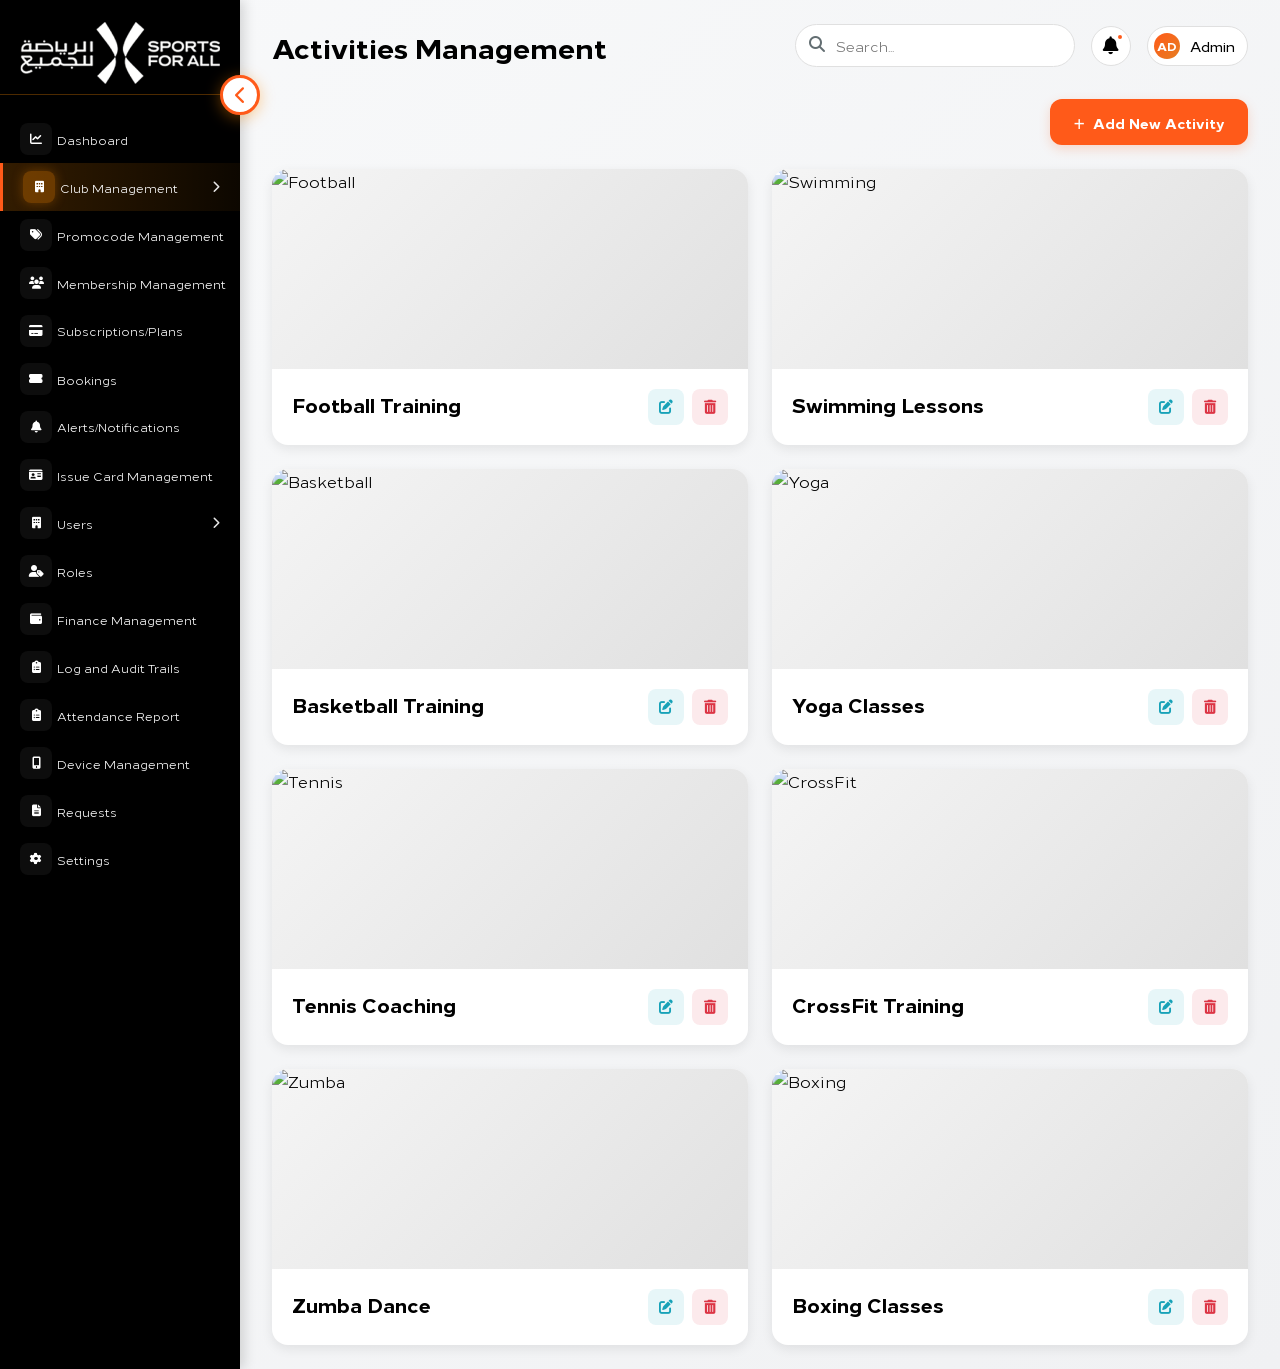
==== commit c4fcb481: "latest bishru" ====
--- a/activity_master.html
+++ b/activity_master.html
@@ -305,34 +305,16 @@
                 <div class="activity-card">
                     <div class="activity-image">
                         <img src="https://images.unsplash.com/photo-1579952363873-27f3bade9f55?w=500&h=300&fit=crop" alt="Football">
-                        <div class="activity-badges">
-                            <span class="badge badge-free">Free</span>
-                            <span class="badge badge-status">Active</span>
-                        </div>
+
                     </div>
                     <div class="activity-content">
                         <div class="activity-header">
                             <div>
                                 <h3 class="activity-title">Football Training</h3>
-                                <p class="activity-location">Riyadh, KSA</p>
                             </div>
                             <div class="activity-actions">
                                 <div class="action-icon edit"><i class="fas fa-edit"></i></div>
                                 <div class="action-icon delete"><i class="fas fa-trash-alt"></i></div>
-                            </div>
-                        </div>
-                        <div class="activity-stats">
-                            <div class="stat-item">
-                                <div class="stat-number">12</div>
-                                <div class="stat-label">Facilities</div>
-                            </div>
-                            <div class="stat-item">
-                                <div class="stat-number">4</div>
-                                <div class="stat-label">Instructors</div>
-                            </div>
-                            <div class="stat-item">
-                                <div class="stat-number">48</div>
-                                <div class="stat-label">Members</div>
                             </div>
                         </div>
                     </div>
@@ -342,36 +324,19 @@
                 <div class="activity-card">
                     <div class="activity-image">
                         <img src="https://images.unsplash.com/photo-1519315901367-f34ff9154487?w=500&h=300&fit=crop" alt="Swimming">
-                        <div class="activity-badges">
-                            <span class="badge badge-paid">Paid</span>
-                            <span class="badge badge-status">Active</span>
-                        </div>
                     </div>
                     <div class="activity-content">
                         <div class="activity-header">
                             <div>
                                 <h3 class="activity-title">Swimming Lessons</h3>
-                                <p class="activity-location">Jeddah, KSA</p>
+                                <!-- <p class="activity-location">Jeddah, KSA</p> -->
                             </div>
                             <div class="activity-actions">
                                 <div class="action-icon edit"><i class="fas fa-edit"></i></div>
                                 <div class="action-icon delete"><i class="fas fa-trash-alt"></i></div>
                             </div>
                         </div>
-                        <div class="activity-stats">
-                            <div class="stat-item">
-                                <div class="stat-number">8</div>
-                                <div class="stat-label">Facilities</div>
-                            </div>
-                            <div class="stat-item">
-                                <div class="stat-number">6</div>
-                                <div class="stat-label">Instructors</div>
-                            </div>
-                            <div class="stat-item">
-                                <div class="stat-number">32</div>
-                                <div class="stat-label">Members</div>
-                            </div>
-                        </div>
+
                     </div>
                 </div>
 
@@ -379,34 +344,16 @@
                 <div class="activity-card">
                     <div class="activity-image">
                         <img src="https://images.unsplash.com/photo-1546519638-68e109498ffc?w=500&h=300&fit=crop" alt="Basketball">
-                        <div class="activity-badges">
-                            <span class="badge badge-free">Free</span>
-                            <span class="badge badge-status">Active</span>
-                        </div>
                     </div>
                     <div class="activity-content">
                         <div class="activity-header">
                             <div>
                                 <h3 class="activity-title">Basketball Training</h3>
-                                <p class="activity-location">Dammam, KSA</p>
+                                <!-- <p class="activity-location">Dammam, KSA</p> -->
                             </div>
                             <div class="activity-actions">
                                 <div class="action-icon edit"><i class="fas fa-edit"></i></div>
                                 <div class="action-icon delete"><i class="fas fa-trash-alt"></i></div>
-                            </div>
-                        </div>
-                        <div class="activity-stats">
-                            <div class="stat-item">
-                                <div class="stat-number">6</div>
-                                <div class="stat-label">Facilities</div>
-                            </div>
-                            <div class="stat-item">
-                                <div class="stat-number">3</div>
-                                <div class="stat-label">Instructors</div>
-                            </div>
-                            <div class="stat-item">
-                                <div class="stat-number">24</div>
-                                <div class="stat-label">Members</div>
                             </div>
                         </div>
                     </div>
@@ -416,36 +363,20 @@
                 <div class="activity-card">
                     <div class="activity-image">
                         <img src="https://images.unsplash.com/photo-1544367567-0f2fcb009e0b?w=500&h=300&fit=crop" alt="Yoga">
-                        <div class="activity-badges">
-                            <span class="badge badge-paid">Paid</span>
-                            <span class="badge badge-status">Active</span>
-                        </div>
+
                     </div>
                     <div class="activity-content">
                         <div class="activity-header">
                             <div>
                                 <h3 class="activity-title">Yoga Classes</h3>
-                                <p class="activity-location">Riyadh, KSA</p>
+                                <!-- <p class="activity-location">Riyadh, KSA</p> -->
                             </div>
                             <div class="activity-actions">
                                 <div class="action-icon edit"><i class="fas fa-edit"></i></div>
                                 <div class="action-icon delete"><i class="fas fa-trash-alt"></i></div>
                             </div>
                         </div>
-                        <div class="activity-stats">
-                            <div class="stat-item">
-                                <div class="stat-number">10</div>
-                                <div class="stat-label">Facilities</div>
-                            </div>
-                            <div class="stat-item">
-                                <div class="stat-number">5</div>
-                                <div class="stat-label">Instructors</div>
-                            </div>
-                            <div class="stat-item">
-                                <div class="stat-number">56</div>
-                                <div class="stat-label">Members</div>
-                            </div>
-                        </div>
+
                     </div>
                 </div>
 
@@ -453,36 +384,20 @@
                 <div class="activity-card">
                     <div class="activity-image">
                         <img src="https://images.unsplash.com/photo-1622279457486-62dcc4a431d6?w=500&h=300&fit=crop" alt="Tennis">
-                        <div class="activity-badges">
-                            <span class="badge badge-paid">Paid</span>
-                            <span class="badge badge-status">Active</span>
-                        </div>
+
                     </div>
                     <div class="activity-content">
                         <div class="activity-header">
                             <div>
                                 <h3 class="activity-title">Tennis Coaching</h3>
-                                <p class="activity-location">Jeddah, KSA</p>
+                                <!-- <p class="activity-location">Jeddah, KSA</p> -->
                             </div>
                             <div class="activity-actions">
                                 <div class="action-icon edit"><i class="fas fa-edit"></i></div>
                                 <div class="action-icon delete"><i class="fas fa-trash-alt"></i></div>
                             </div>
                         </div>
-                        <div class="activity-stats">
-                            <div class="stat-item">
-                                <div class="stat-number">4</div>
-                                <div class="stat-label">Facilities</div>
-                            </div>
-                            <div class="stat-item">
-                                <div class="stat-number">2</div>
-                                <div class="stat-label">Instructors</div>
-                            </div>
-                            <div class="stat-item">
-                                <div class="stat-number">16</div>
-                                <div class="stat-label">Members</div>
-                            </div>
-                        </div>
+
                     </div>
                 </div>
 
@@ -490,36 +405,20 @@
                 <div class="activity-card">
                     <div class="activity-image">
                         <img src="https://images.unsplash.com/photo-1534438327276-14e5300c3a48?w=500&h=300&fit=crop" alt="CrossFit">
-                        <div class="activity-badges">
-                            <span class="badge badge-paid">Paid</span>
-                            <span class="badge badge-status">Active</span>
-                        </div>
+
                     </div>
                     <div class="activity-content">
                         <div class="activity-header">
                             <div>
                                 <h3 class="activity-title">CrossFit Training</h3>
-                                <p class="activity-location">Riyadh, KSA</p>
+                                <!-- <p class="activity-location">Riyadh, KSA</p> -->
                             </div>
                             <div class="activity-actions">
                                 <div class="action-icon edit"><i class="fas fa-edit"></i></div>
                                 <div class="action-icon delete"><i class="fas fa-trash-alt"></i></div>
                             </div>
                         </div>
-                        <div class="activity-stats">
-                            <div class="stat-item">
-                                <div class="stat-number">7</div>
-                                <div class="stat-label">Facilities</div>
-                            </div>
-                            <div class="stat-item">
-                                <div class="stat-number">4</div>
-                                <div class="stat-label">Instructors</div>
-                            </div>
-                            <div class="stat-item">
-                                <div class="stat-number">28</div>
-                                <div class="stat-label">Members</div>
-                            </div>
-                        </div>
+ 
                     </div>
                 </div>
 
@@ -527,36 +426,20 @@
                 <div class="activity-card">
                     <div class="activity-image">
                         <img src="https://images.unsplash.com/photo-1518611012118-696072aa579a?w=500&h=300&fit=crop" alt="Zumba">
-                        <div class="activity-badges">
-                            <span class="badge badge-free">Free</span>
-                            <span class="badge badge-status">Active</span>
-                        </div>
+
                     </div>
                     <div class="activity-content">
                         <div class="activity-header">
                             <div>
                                 <h3 class="activity-title">Zumba Dance</h3>
-                                <p class="activity-location">Jeddah, KSA</p>
+                                <!-- <p class="activity-location">Jeddah, KSA</p> -->
                             </div>
                             <div class="activity-actions">
                                 <div class="action-icon edit"><i class="fas fa-edit"></i></div>
                                 <div class="action-icon delete"><i class="fas fa-trash-alt"></i></div>
                             </div>
                         </div>
-                        <div class="activity-stats">
-                            <div class="stat-item">
-                                <div class="stat-number">9</div>
-                                <div class="stat-label">Facilities</div>
-                            </div>
-                            <div class="stat-item">
-                                <div class="stat-number">3</div>
-                                <div class="stat-label">Instructors</div>
-                            </div>
-                            <div class="stat-item">
-                                <div class="stat-number">42</div>
-                                <div class="stat-label">Members</div>
-                            </div>
-                        </div>
+
                     </div>
                 </div>
 
@@ -564,36 +447,20 @@
                 <div class="activity-card">
                     <div class="activity-image">
                         <img src="https://images.unsplash.com/photo-1549719386-74dfcbf7dbed?w=500&h=300&fit=crop" alt="Boxing">
-                        <div class="activity-badges">
-                            <span class="badge badge-paid">Paid</span>
-                            <span class="badge badge-status">Active</span>
-                        </div>
+
                     </div>
                     <div class="activity-content">
                         <div class="activity-header">
                             <div>
                                 <h3 class="activity-title">Boxing Classes</h3>
-                                <p class="activity-location">Dammam, KSA</p>
+                                <!-- <p class="activity-location">Dammam, KSA</p> -->
                             </div>
                             <div class="activity-actions">
                                 <div class="action-icon edit"><i class="fas fa-edit"></i></div>
                                 <div class="action-icon delete"><i class="fas fa-trash-alt"></i></div>
                             </div>
                         </div>
-                        <div class="activity-stats">
-                            <div class="stat-item">
-                                <div class="stat-number">5</div>
-                                <div class="stat-label">Facilities</div>
-                            </div>
-                            <div class="stat-item">
-                                <div class="stat-number">2</div>
-                                <div class="stat-label">Instructors</div>
-                            </div>
-                            <div class="stat-item">
-                                <div class="stat-number">20</div>
-                                <div class="stat-label">Members</div>
-                            </div>
-                        </div>
+
                     </div>
                 </div>
             </div>
--- a/assets/css/activity_style.css
+++ b/assets/css/activity_style.css
@@ -111,12 +111,12 @@
         }
 
         .nav-item {
-            padding: 12px 20px;
+            padding: 8px 20px;
             cursor: pointer;
             transition: all 0.3s ease;
             display: flex;
             align-items: center;
-            gap: 8px;
+            gap: 5px;
             font-size: 12px;
             white-space: nowrap;
             overflow: hidden;
@@ -203,7 +203,7 @@
         }
 
         .page-header h1 {
-            font-size: 32px;
+            font-size: 28px;
             font-weight: 600;
             color: var(--black-color);
             margin: 0;
@@ -356,13 +356,14 @@
 
         .activity-content {
             padding: 20px;
+            
         }
 
         .activity-header {
             display: flex;
             justify-content: space-between;
             align-items: flex-start;
-            margin-bottom: 16px;
+            /* margin-bottom: 16px; */
         }
 
         .activity-title {
--- a/assets/css/style.css
+++ b/assets/css/style.css
@@ -143,6 +143,13 @@
             }
         }
 
+        .sar-symbol {
+            font-family: 'Untitled2' !important;
+            vertical-align: middle;
+            margin-right: 0.25em;
+            font-size: 22px
+        }
+
         .header-left {
             flex: 1;
         }
